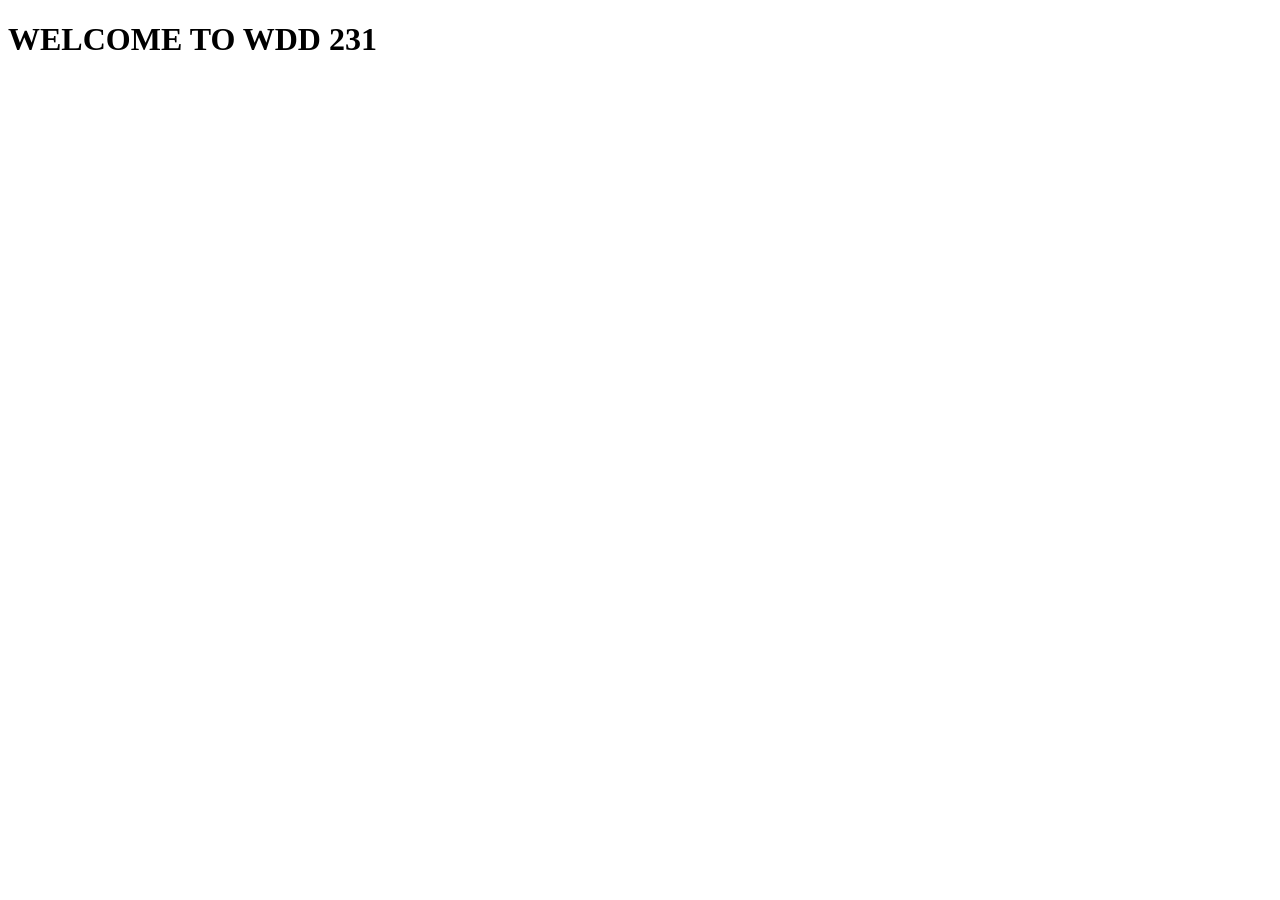
==== index.html @ ff30e07e "wow" ====
<!DOCTYPE html>
<html lang="en">
<head>
    <meta charset="UTF-8">
    <meta name="viewport" content="width=device-width, initial-scale=1.0">
    <title>WDD 231</title>
</head>
<body>
    <h1>
        WELCOME TO WDD 231
    </h1>
</body>
</html>
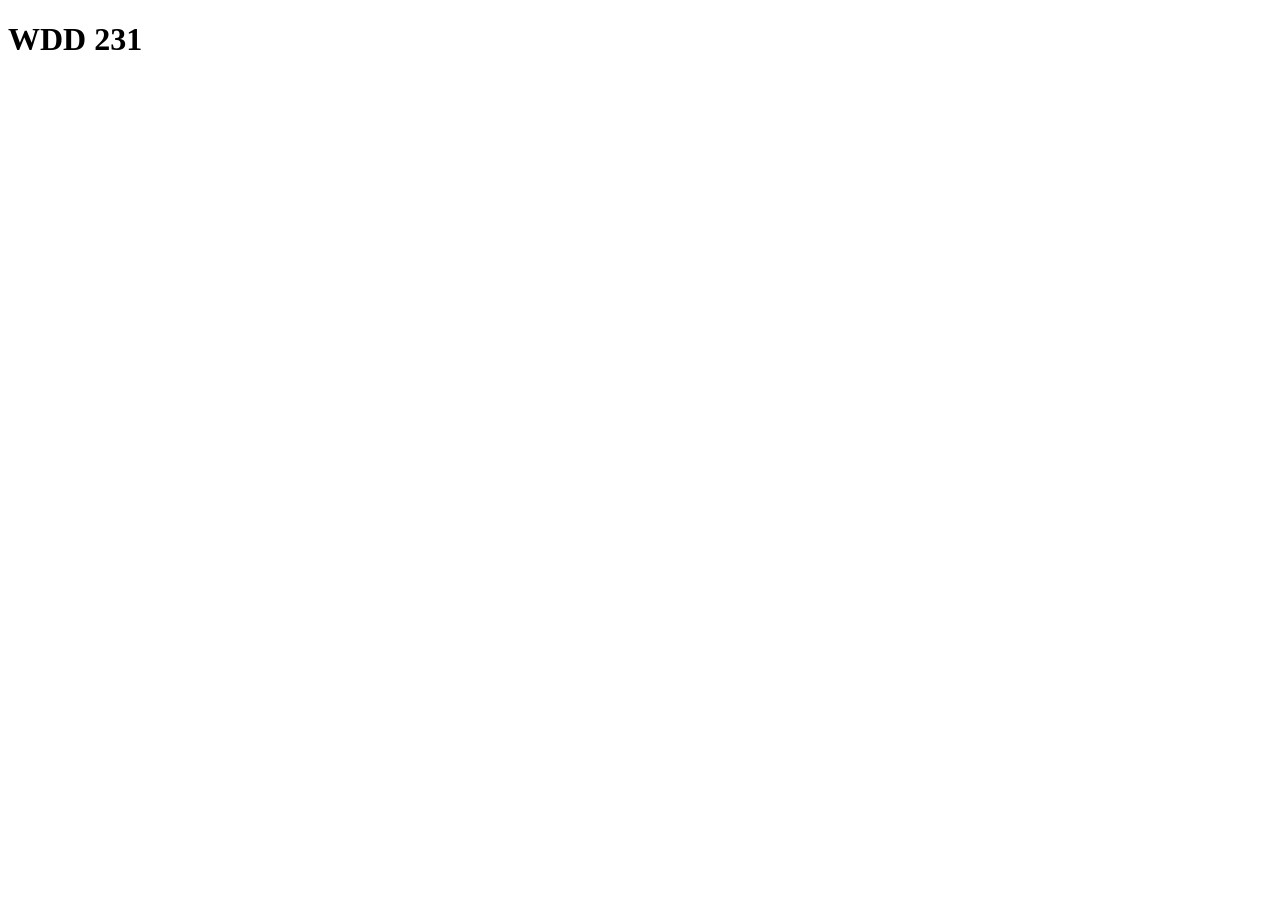
==== commit bf94826b: "ok" ====
--- a/index.html
+++ b/index.html
@@ -7,7 +7,7 @@
 </head>
 <body>
     <h1>
-        WELCOME TO WDD 231
+        WDD 231
     </h1>
 </body>
 </html>
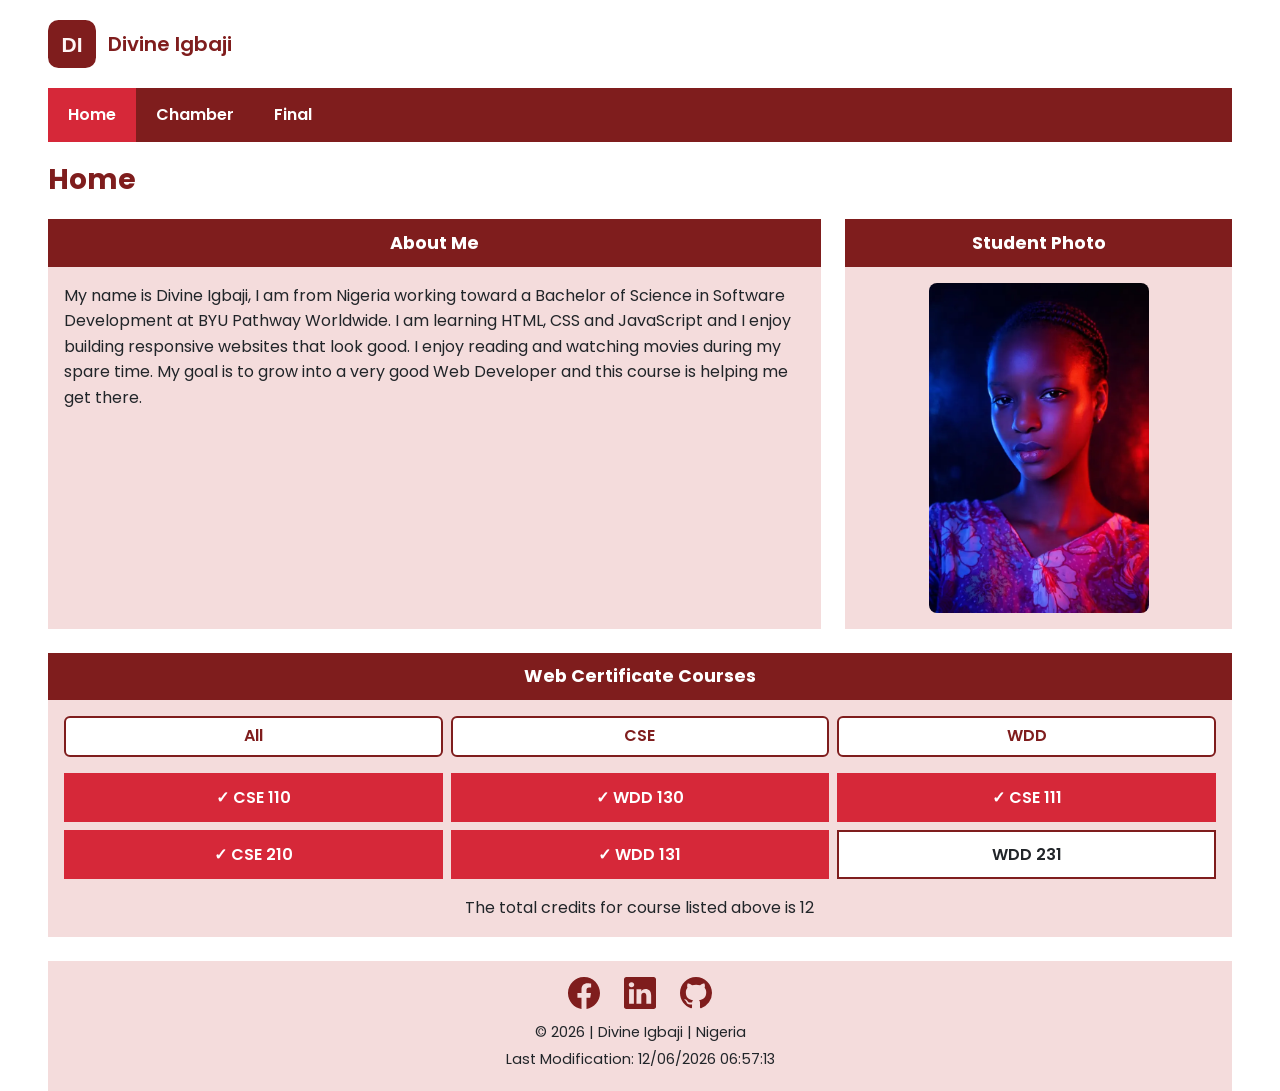
==== commit 4f43b08a: "Course home pageeeeeeeee" ====
--- a/index.html
+++ b/index.html
@@ -4,10 +4,73 @@
     <meta charset="UTF-8">
     <meta name="viewport" content="width=device-width, initial-scale=1.0">
     <title>WDD 231</title>
+    <meta name="description" content="Course home page for Divine Igbaji, showing progress in HTML, CSS and JavaScript.">
+    <meta name="author" content="Divine Prosper Igbaji">
+    <link rel="preconnect" href="https://fonts.googleapis.com"> 
+    <link rel="preconnect" href="https://fonts.gstatic.com" crossorigin> 
+    <link href="https://fonts.googleapis.com/css2?family=Poppins:wght@400;600;&display=swap" rel="stylesheet">
+
+    <link rel="stylesheet" href="styles/normalize.css">
+    <link rel="stylesheet" href="styles/small.css">
+    <link rel="stylesheet" href="styles/larger.css">
+    <script src="scripts/navigation.js" defer></script>
+    <script src="scripts/date.js" defer></script>
+    <script src="scripts/course.js" defer></script>
 </head>
 <body>
-    <h1>
-        WDD 231
-    </h1>
+    <header>
+        <img src="images/logo.svg" alt="Site logo" width="48" height="48">
+        <span class="site-name">Divine Igbaji</span>
+        <button id="menu-button" type="button" aria-label="Menu"></button>
+    </header>
+    <nav>
+        <ul id="nav-menu">
+            <li><a href="index.html" class="active">Home</a></li>
+            <li><a href="#">Chamber</a></li>
+            <li><a href="#">Final</a></li>
+        </ul>
+    </nav>
+    <main>
+        <h1>Home</h1>
+        <section class="about">
+            <h2>About Me</h2>
+            <p>My name is Divine Igbaji, I am from Nigeria working toward a Bachelor of Science in Software Development
+                at BYU Pathway Worldwide. I am learning HTML, CSS and JavaScript and I enjoy building responsive websites
+                that look good. I enjoy reading and watching movies during my spare time. My goal is to grow into a very good
+                Web Developer and this course is helping me get there. 
+            </p>
+        </section>
+
+        <section class="photo">
+            <h2>Student Photo</h2>
+            <img src="images/photo.webp" alt="Picture of Divine Igbaji" width="600" height="900">
+        </section>
+
+        <section class="courses">
+            <h2>Web Certificate Courses</h2>
+            <div class="filters">
+                <button type="button">All</button>
+                <button type="button">CSE</button>
+                <button type="button">WDD</button>
+            </div>
+            <div id="course-list"></div>
+            <p id="credits"></p>
+        </section>
+    </main>
+    <footer>
+        <div class="social">
+            <a href="https://www.facebook.com/share/1E288sdADC/" target="_blank">
+                <img src="images/facebook.svg" alt="Facebook profile" width="16" height="16">
+            </a>
+            <a href="https://linkedin.com/in/divine-igbaji-b98a933b7" target="_blank">
+                <img src="images/linkedin.svg" alt="LinkedIn Profile" width="16" height="16">
+            </a>
+            <a href="https://github.com/divineigbaji10-blip" target="_blank">
+                <img src="images/github.svg" alt="GitHub Profile" width="16" height="16">
+            </a>
+        </div>
+        <p>&copy; <span id="currentyear"></span> | Divine Igbaji | Nigeria</p>
+        <p>Last Modification: <span id="lastModified"></span></p>
+    </footer>
 </body>
 </html>
--- a/styles/small.css
+++ b/styles/small.css
@@ -0,0 +1,170 @@
+:root{
+    --primary: #7f1d1d;
+    --secondary: #f4dcdc;
+}
+*{
+    box-sizing: border-box;
+}
+body{
+    margin: 0;
+    padding: 0 0.5rem;
+    font-family: "Poppins", sans-serif;
+    font-size: 1rem;
+    line-height: 1.6;
+    color: #212529;
+    background-color: #fff;
+}
+img{
+    max-width: 100%;
+    height: auto;
+    display: block;
+}
+header{
+    display: flex;
+    align-items: center;
+    gap: 0.75rem;
+    padding: 1.25rem 0;
+    background-color: #fff;
+}
+.site-name{
+    font-weight: 600;
+    font-size: 1.25rem;
+    color: var(--primary);
+}
+#menu-button{
+    margin-left: auto;
+    width: 48px;
+    height: 48px;
+    font-size: 1.75rem;
+    line-height: 1;
+    color: var(--primary);
+    background-color: var(--secondary);
+    border: 2px solid var(--primary);
+    border-radius: 6px;
+    cursor: pointer;
+}
+#menu-button::before{
+    content: "\2630";
+}
+#menu-button.open::before{
+    content: "\00D7";
+}
+nav{
+    background-color: var(--primary);
+}
+#nav-menu{
+    display: none;
+    list-style: none;
+    margin: 0;
+    padding: 0;
+}
+#nav-menu.open{
+    display: block;
+}
+#nav-menu a{
+    display: block;
+    padding: 0.9rem 1rem;
+    color: #fff;
+    text-decoration: none;
+    font-weight: 600;
+    border-top: 1px solid #9f5656;
+}
+#nav-menu a:hover{
+    background-color: #b91c1c;
+}
+#nav-menu a.active{
+    background-color: #d62839;
+}
+h1{
+    margin: 1rem 0;
+    color: var(--primary);
+    font-size: 1.75rem;
+}
+section{
+    margin-bottom: 1.5rem;
+    background-color: var(--secondary);
+}
+section h2{
+    margin: 0;
+    padding: 0.6rem 1rem;
+    font-size: 1.1rem;
+    text-align: center;
+    color: #fff;
+    background-color: var(--primary);
+}
+.about p{
+    margin: 0;
+    padding: 1rem;
+}
+.photo img{
+    width: 100%;
+    max-width: 260px;
+    margin: 1rem auto;
+    border-radius: 8px;
+}
+.filters{
+    display: flex;
+    gap: 0.5rem;
+    padding: 1rem;
+}
+.filters button{
+    flex: 1;
+    padding: 0.6rem;
+    font-weight: 600;
+    font-size: 1rem;
+    color: var(--primary);
+    background-color: #fff;
+    border: 2px solid var(--primary);
+    border-radius: 6px;
+    cursor: pointer;
+}
+.filters button:hover{
+    color: #fff;
+    background-color: #b91c1c;
+    border-color: #b91c1c;
+}
+#course-list{
+    display: grid;
+    gap: 0.5rem;
+    padding: 0 1rem;
+}
+.course-card{
+    padding: 0.6rem;
+    text-align: center;
+    font-weight: 600;
+    color: #212529;
+    background-color: #fff;
+    border: 2px solid var(--primary);
+}
+.course-card.completed{
+    color: #fff;
+    background-color: #d62839;
+    border-color: #d62839;
+}
+.course-card.completed::before{
+    content: "✓ ";
+}
+#credits{
+    margin: 0;
+    padding: 1rem;
+    text-align: center;
+}
+footer{
+    padding: 1rem;
+    text-align: center;
+    background-color: var(--secondary);
+}
+.social{
+    display: flex;
+    justify-content: center;
+    gap: 1.5rem;
+    margin-bottom: 0.75rem;
+}
+.social img{
+    width: 32px;
+    height: 32px;
+}
+footer p{
+    margin: 0.25rem 0;
+    font-size: 0.9rem;
+}
--- a/styles/larger.css
+++ b/styles/larger.css
@@ -0,0 +1,30 @@
+@media screen and (min-width: 768px) {
+    #menu-button{
+        display: none;
+    }
+    #nav-menu, #nav-menu.open{
+        display: flex;
+    }
+    #nav-menu a{
+        padding: 0.9rem 1.25rem;
+        border-top: none;
+    }
+    main{
+        display: grid;
+        grid-template-columns: 2fr 1fr;
+        column-gap: 1.5rem;
+    }
+    h1, .courses{
+        grid-column: 1 / -1;
+    }
+    .photo img{
+        max-width: 220px;
+    }
+    #course-list{
+        grid-template-columns: repeat(3, 1fr);
+    }
+    body{
+        max-width: 1200px;
+        margin: 0 auto;
+    }
+}
